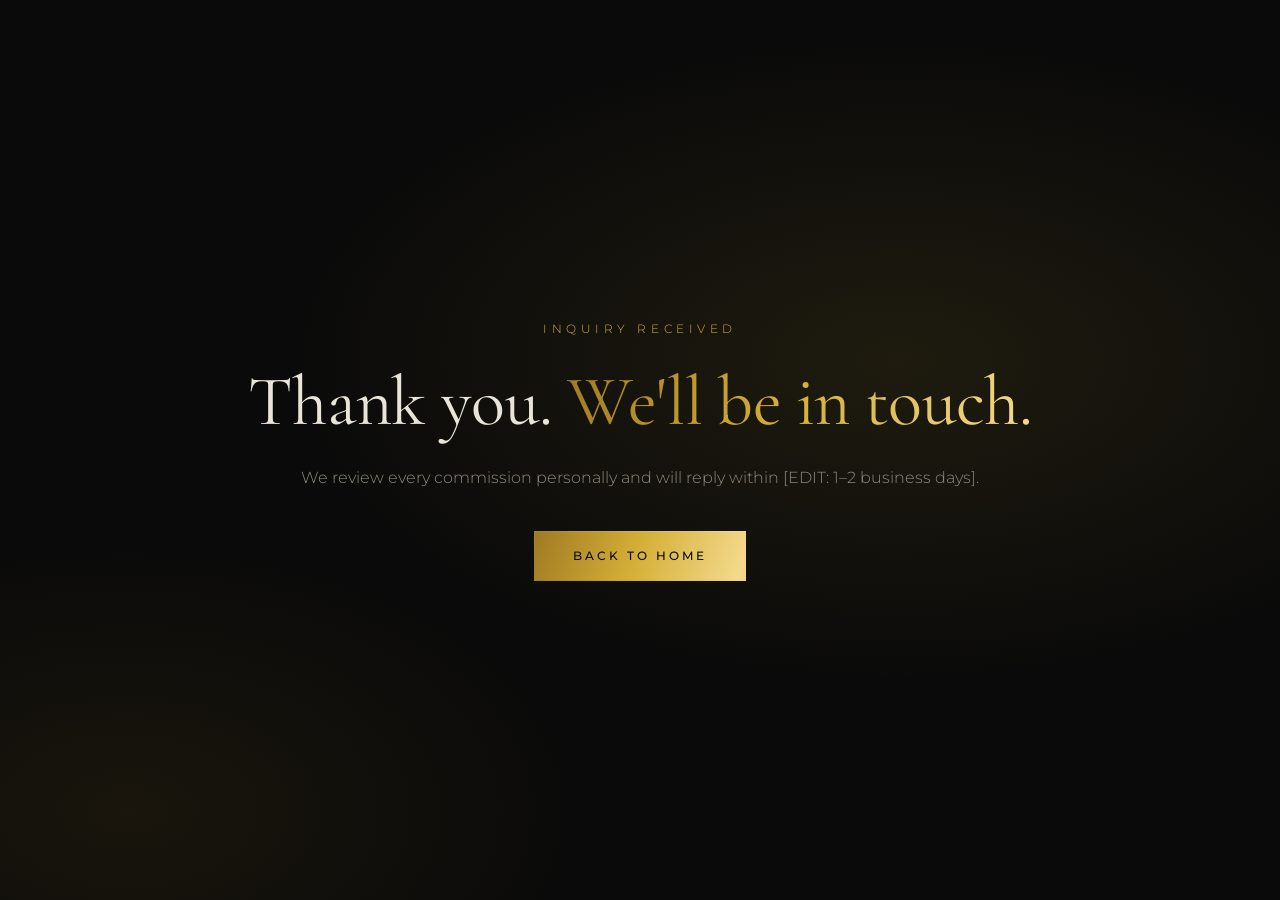
==== thanks.html @ ae039a25 "Add black & gold single-page site outline for Netlify Hero with preloader, gold-dust canvas, river g" ====
<!doctype html>
<html lang="en">
<head>
  <meta charset="utf-8">
  <meta name="viewport" content="width=device-width, initial-scale=1">
  <title>Thank You | Ashton Custom Carpentry</title>
  <link href="https://fonts.googleapis.com/css2?family=Cormorant+Garamond:ital,wght@0,400;1,400&family=Montserrat:wght@300;500&display=swap" rel="stylesheet">
  <link rel="stylesheet" href="css/styles.css">
</head>
<body class="is-ready">
  <main class="hero" style="text-align:center">
    <div class="container" style="position:relative;z-index:2">
      <p class="eyebrow">Inquiry Received</p>
      <h1 class="display" style="margin:24px 0">Thank you. <span class="gold-text">We'll be in touch.</span></h1>
      <p style="color:var(--muted);margin-bottom:40px">We review every commission personally and will reply within [EDIT: 1–2 business days].</p>
      <a href="/" class="btn btn--gold">Back to Home</a>
    </div>
  </main>
</body>
</html>
---- css/styles.css ----
/* =========================================================
   Ashton Custom Carpentry — Black & Gold
   ========================================================= */

:root {
  --black: #0a0a0a;
  --black-2: #111111;
  --black-3: #181818;
  --line: rgba(212, 175, 55, 0.18);
  --gold: #d4af37;
  --gold-light: #f3d98b;
  --gold-deep: #a07a22;
  --gold-grad: linear-gradient(110deg, var(--gold-deep) 0%, var(--gold) 25%, var(--gold-light) 50%, var(--gold) 75%, var(--gold-deep) 100%);
  --text: #e9e4d8;
  --muted: #8f8a7e;
  --serif: "Cormorant Garamond", Georgia, serif;
  --sans: "Montserrat", system-ui, sans-serif;
  --ease: cubic-bezier(.22, 1, .36, 1);
  --nav-h: 84px;
}

*, *::before, *::after { box-sizing: border-box; margin: 0; padding: 0; }
html { scroll-behavior: smooth; overflow-x: clip; }
body {
  background: var(--black);
  color: var(--text);
  font-family: var(--sans);
  font-weight: 300;
  line-height: 1.7;
  overflow-x: hidden;
  -webkit-font-smoothing: antialiased;
}
body.is-loading { overflow: hidden; }
img { max-width: 100%; display: block; }
a { color: inherit; text-decoration: none; }
::selection { background: var(--gold); color: var(--black); }

.container { width: min(1240px, 100% - 48px); margin-inline: auto; }
.section { padding: clamp(80px, 12vw, 160px) 0; position: relative; }
.hidden { display: none; }

/* ---------- Typography ---------- */
.display {
  font-family: var(--serif);
  font-weight: 400;
  font-size: clamp(2.4rem, 5.5vw, 4.4rem);
  line-height: 1.08;
  letter-spacing: -0.01em;
}
.eyebrow, .section-tag {
  font-size: .75rem;
  letter-spacing: .38em;
  text-transform: uppercase;
  color: var(--gold);
}
.section-num {
  font-family: var(--serif);
  font-style: italic;
  font-size: 1.1rem;
  color: var(--gold);
  display: inline-flex;
  align-items: center;
  gap: 14px;
}
.section-num::after { content: ""; width: 48px; height: 1px; background: var(--gold); }

.gold-text {
  background: var(--gold-grad);
  background-size: 200% auto;
  -webkit-background-clip: text;
  background-clip: text;
  color: transparent;
  animation: shimmer 6s linear infinite;
}
@keyframes shimmer { to { background-position: 200% center; } }

.section-head { text-align: center; margin-bottom: clamp(48px, 7vw, 88px); }
.section-head .display { margin: 18px 0 14px; }
.section-head p { color: var(--muted); }

/* ---------- Buttons ---------- */
.btn {
  --pad: 18px 38px;
  display: inline-flex; align-items: center; justify-content: center;
  padding: var(--pad);
  font: 500 .75rem/1 var(--sans);
  letter-spacing: .25em;
  text-transform: uppercase;
  border: 1px solid transparent;
  cursor: pointer;
  position: relative;
  overflow: hidden;
  transition: color .5s var(--ease), border-color .5s var(--ease), transform .5s var(--ease);
  isolation: isolate;
}
.btn--sm { --pad: 12px 22px; }
.btn--block { width: 100%; }
.btn--gold { background: var(--gold-grad); background-size: 200% auto; color: var(--black); animation: shimmer 6s linear infinite; }
.btn--gold::before, .btn--ghost::before, .btn--outline::before {
  content: ""; position: absolute; inset: 0; z-index: -1;
  transform: scaleX(0); transform-origin: right;
  transition: transform .6s var(--ease);
}
.btn--gold::before { background: var(--black); }
.btn--gold:hover { color: var(--gold); border-color: var(--gold); }
.btn--ghost, .btn--outline { border-color: var(--line); color: var(--text); }
.btn--outline { border-color: var(--gold); color: var(--gold); }
.btn--ghost::before, .btn--outline::before { background: var(--gold); }
.btn--ghost:hover, .btn--outline:hover { color: var(--black); border-color: var(--gold); }
.btn:hover::before { transform: scaleX(1); transform-origin: left; }
.btn:active { transform: scale(.98); }

.link-arrow {
  font-size: .72rem; letter-spacing: .3em; text-transform: uppercase; color: var(--gold);
  display: inline-flex; align-items: center; gap: 12px;
}
.link-arrow::after { content: ""; width: 28px; height: 1px; background: currentColor; transition: width .5s var(--ease); }
.link-arrow:hover::after { width: 56px; }

/* ---------- Preloader ---------- */
.preloader {
  position: fixed; inset: 0; z-index: 1000;
  background: var(--black);
  display: grid; place-items: center;
  transition: opacity .8s var(--ease) .2s, visibility .8s .2s;
}
.preloader.is-done { opacity: 0; visibility: hidden; }
.preloader__mark { display: grid; justify-items: center; gap: 18px; }
.preloader__letter {
  font-family: var(--serif); font-size: 5rem; line-height: 1;
  background: var(--gold-grad); background-size: 200% auto;
  -webkit-background-clip: text; background-clip: text; color: transparent;
  animation: shimmer 2s linear infinite, fadeIn 1s var(--ease) both;
}
.preloader__line { width: 120px; height: 1px; background: var(--line); position: relative; overflow: hidden; }
.preloader__line::after {
  content: ""; position: absolute; inset: 0; background: var(--gold);
  transform: translateX(-100%); animation: load 1.2s var(--ease) forwards;
}
@keyframes load { to { transform: translateX(0); } }
@keyframes fadeIn { from { opacity: 0; transform: translateY(10px); } }

/* ---------- Nav ---------- */
.nav {
  position: fixed; inset: 0 0 auto; z-index: 100;
  height: var(--nav-h);
  display: flex; align-items: center;
  transition: background .5s var(--ease), height .5s var(--ease), border-color .5s, transform .5s var(--ease);
  border-bottom: 1px solid transparent;
  transform: translateY(-100%);
}
body.is-ready .nav { transform: none; transition-delay: 0s, 0s, 0s, 1.2s; }
.nav.is-scrolled {
  --nav-h: 68px;
  background: rgba(10, 10, 10, .82);
  backdrop-filter: blur(14px);
  border-color: var(--line);
}
.nav.is-hidden { transform: translateY(-100%) !important; }
.nav__inner { display: flex; align-items: center; justify-content: space-between; }
.nav__logo { display: flex; align-items: center; gap: 14px; }
.nav__logo-mark {
  width: 42px; height: 42px; display: grid; place-items: center;
  border: 1px solid var(--gold); font-family: var(--serif); font-size: 1.5rem; color: var(--gold);
  position: relative; transition: transform .8s var(--ease);
}
.nav__logo-mark::before {
  content: ""; position: absolute; inset: 4px; border: 1px solid var(--line);
}
.nav__logo:hover .nav__logo-mark { transform: rotate(90deg); }
.nav__logo-text { font-family: var(--serif); font-size: 1.35rem; letter-spacing: .08em; line-height: 1; display: grid; }
.nav__logo-text em { font-family: var(--sans); font-style: normal; font-size: .55rem; letter-spacing: .38em; text-transform: uppercase; color: var(--gold); margin-top: 6px; }
.nav__links { display: flex; align-items: center; gap: 38px; }
.nav__links a:not(.btn) {
  font-size: .72rem; letter-spacing: .25em; text-transform: uppercase; position: relative; padding: 6px 0;
}
.nav__links a:not(.btn)::after {
  content: ""; position: absolute; left: 0; bottom: 0; height: 1px; width: 100%;
  background: var(--gold); transform: scaleX(0); transform-origin: right; transition: transform .5s var(--ease);
}
.nav__links a:not(.btn):hover::after, .nav__links a.is-current::after { transform: scaleX(1); transform-origin: left; }
.nav__toggle { display: none; background: none; border: 0; width: 34px; height: 20px; position: relative; cursor: pointer; }
.nav__toggle span { position: absolute; left: 0; width: 100%; height: 1px; background: var(--gold); transition: transform .5s var(--ease), top .5s var(--ease); }
.nav__toggle span:first-child { top: 4px; }
.nav__toggle span:last-child { top: 15px; }
.nav.is-open .nav__toggle span:first-child { top: 10px; transform: rotate(45deg); }
.nav.is-open .nav__toggle span:last-child { top: 10px; transform: rotate(-45deg); }

/* ---------- Hero (animated header) ---------- */
.hero {
  position: relative; min-height: 100svh;
  display: grid; align-items: center;
  overflow: hidden;
  background:
    radial-gradient(ellipse 80% 60% at 70% 40%, rgba(212,175,55,.10), transparent 60%),
    radial-gradient(ellipse 60% 50% at 10% 90%, rgba(160,122,34,.10), transparent 60%),
    var(--black);
}
.hero__dust { position: absolute; inset: 0; width: 100%; height: 100%; }
.hero__grain {
  position: absolute; inset: -50%;
  background: repeating-radial-gradient(ellipse 120% 40% at 50% 50%, transparent 0 18px, rgba(212,175,55,.035) 19px 20px);
  animation: grainDrift 40s linear infinite;
  opacity: .9;
}
@keyframes grainDrift { to { transform: rotate(360deg) scale(1.1); } }
.hero__river {
  position: absolute; right: -10%; top: 0; width: 55%; height: 100%;
  background: linear-gradient(180deg, transparent, rgba(212,175,55,.12) 40%, rgba(243,217,139,.18) 55%, transparent);
  filter: blur(60px);
  clip-path: path("M200,0 C320,200 80,350 220,520 C360,690 120,820 260,1000 L420,1000 C280,820 520,690 380,520 C240,350 480,200 360,0 Z");
  animation: riverFlow 12s ease-in-out infinite alternate;
}
@keyframes riverFlow { to { transform: translateY(-4%) translateX(-3%) scale(1.05); opacity: .6; } }

.hero__content { position: relative; z-index: 2; padding-top: var(--nav-h); }
.hero__title {
  font-family: var(--serif); font-weight: 400;
  font-size: clamp(3.2rem, 10vw, 8.5rem);
  line-height: .98; letter-spacing: -.02em;
  margin: 24px 0 32px;
}
.hero__title .line { display: block; overflow: hidden; padding-bottom: .08em; }
.hero__title .word { display: inline-block; transform: translateY(110%); }
body.is-ready .hero__title .word { animation: rise 1.3s var(--ease) var(--d, 0s) forwards; }
@keyframes rise { to { transform: translateY(0); } }
.hero__sub { max-width: 560px; color: var(--muted); font-size: 1.05rem; }
.hero__cta { display: flex; flex-wrap: wrap; gap: 18px; margin-top: 44px; }

.reveal-up { opacity: 0; transform: translateY(24px); }
body.is-ready .reveal-up { animation: fadeUp 1.1s var(--ease) var(--d, 0s) forwards; }
@keyframes fadeUp { to { opacity: 1; transform: none; } }

.hero__scroll {
  position: absolute; left: 50%; bottom: 36px; transform: translateX(-50%); z-index: 2;
  display: grid; justify-items: center; gap: 12px;
  font-size: .62rem; letter-spacing: .4em; text-transform: uppercase; color: var(--muted);
}
.hero__scroll i { width: 1px; height: 60px; background: var(--line); position: relative; overflow: hidden; }
.hero__scroll i::after {
  content: ""; position: absolute; left: 0; top: -100%; width: 100%; height: 100%;
  background: var(--gold); animation: scrollLine 2.2s var(--ease) infinite;
}
@keyframes scrollLine { to { top: 100%; } }

/* ---------- Scroll reveal ---------- */
.reveal { opacity: 0; transform: translateY(40px); transition: opacity 1.1s var(--ease) var(--d, 0s), transform 1.1s var(--ease) var(--d, 0s); }
.reveal.is-visible { opacity: 1; transform: none; }

/* ---------- Placeholder "wood" blocks (replace with real photos) ---------- */
.ph {
  position: relative; width: 100%; height: 100%; min-height: 260px;
  display: grid; place-items: center;
  background-color: #2a1a10;
  overflow: hidden;
}
.ph span {
  position: relative; z-index: 1;
  font-size: .65rem; letter-spacing: .35em; text-transform: uppercase;
  color: rgba(243,217,139,.7); border: 1px dashed rgba(243,217,139,.35); padding: 10px 16px;
  background: rgba(0,0,0,.35);
}
.ph::before {
  content: ""; position: absolute; inset: 0;
  background: repeating-linear-gradient(100deg, rgba(0,0,0,.18) 0 2px, transparent 2px 9px, rgba(255,255,255,.03) 9px 10px, transparent 10px 22px);
}
.ph--walnut { background: linear-gradient(135deg, #3b2416, #1d120b 60%, #4a2e1b); }
.ph--oak    { background: linear-gradient(135deg, #8a6a43, #5a4228 60%, #9c7a4f); }
.ph--bar    { background: linear-gradient(160deg, #2c1a0f, #5b3a20 50%, #1a0f08); }
.ph--shop   { background: linear-gradient(160deg, #1b1612, #3a2a1c 60%, #0f0c09); }
.ph--smoke  { background: linear-gradient(90deg, #3a2416 0 35%, #2a2f33 35% 65%, #3a2416 65%); }
.ph--river  { background: linear-gradient(90deg, #3b2416 0 38%, #0f3b52 42%, #1f6f8b 50%, #0f3b52 58%, #3b2416 62%); }
.ph--epoxy  { background: linear-gradient(120deg, #4a2e1b 0 30%, #b8892b 45%, #f3d98b 50%, #b8892b 55%, #1a120c 70%); }

/* ---------- Intro ---------- */
.intro__grid { display: grid; grid-template-columns: 1fr 2.4fr; gap: 60px; align-items: start; }
.intro__label { display: grid; gap: 14px; }
.intro__copy p { color: var(--muted); max-width: 640px; margin-top: 32px; font-size: 1.05rem; }
.stats {
  display: grid; grid-template-columns: repeat(4, 1fr);
  margin-top: clamp(64px, 9vw, 120px);
  border-top: 1px solid var(--line); border-bottom: 1px solid var(--line);
}
.stat { padding: 44px 24px; text-align: center; position: relative; }
.stat + .stat { border-left: 1px solid var(--line); }
.stat__num, .stat__plus { font-family: var(--serif); font-size: clamp(2.6rem, 5vw, 4rem); line-height: 1; color: var(--gold); }
.stat p { font-size: .7rem; letter-spacing: .3em; text-transform: uppercase; color: var(--muted); margin-top: 12px; }

/* ---------- Services ---------- */
.services { background: var(--black-2); }
.services__grid { display: grid; grid-template-columns: repeat(4, 1fr); gap: 24px; }
.card {
  background: var(--black); border: 1px solid var(--line);
  display: flex; flex-direction: column;
  transition: transform .8s var(--ease), border-color .6s, opacity 1.1s var(--ease) var(--d, 0s);
}
.card:hover { transform: translateY(-10px); border-color: var(--gold); }
.card__media { aspect-ratio: 4/5; height: auto; min-height: 0; }
.card__media::after {
  content: ""; position: absolute; inset: 0;
  background: linear-gradient(180deg, transparent 50%, rgba(10,10,10,.9));
}
.card:hover .card__media::before { transform: scale(1.08); }
.card__media::before { transition: transform 1.2s var(--ease); }
.card__body { padding: 32px 28px 36px; display: grid; gap: 14px; }
.card__num { font-family: var(--serif); font-style: italic; color: var(--gold); }
.card h3 { font-family: var(--serif); font-weight: 500; font-size: 1.7rem; line-height: 1.15; }
.card p { color: var(--muted); font-size: .92rem; }

/* ---------- Gallery ---------- */
.filters { display: flex; justify-content: center; flex-wrap: wrap; gap: 8px; margin-bottom: 56px; }
.filter {
  background: none; border: 1px solid transparent; color: var(--muted);
  font: 400 .72rem var(--sans); letter-spacing: .28em; text-transform: uppercase;
  padding: 12px 22px; cursor: pointer; transition: color .4s, border-color .4s;
}
.filter:hover { color: var(--text); }
.filter.is-active { color: var(--gold); border-color: var(--gold); }

.gallery {
  display: grid; grid-template-columns: repeat(3, 1fr);
  grid-auto-rows: 300px; grid-auto-flow: dense; gap: 20px;
}
.gallery__item { position: relative; overflow: hidden; cursor: pointer; }
.gallery__item.tall { grid-row: span 2; }
.gallery__item.wide { grid-column: span 2; }
.gallery__item.is-filtered { display: none; }
.gallery__item .ph, .gallery__item img { height: 100%; width: 100%; object-fit: cover; transition: transform 1.4s var(--ease); }
.gallery__item:hover .ph, .gallery__item:hover img { transform: scale(1.07); }
.gallery__item figcaption {
  position: absolute; inset: auto 0 0; padding: 28px;
  background: linear-gradient(transparent, rgba(10,10,10,.92));
  transform: translateY(30%); opacity: 0;
  transition: transform .7s var(--ease), opacity .7s var(--ease);
}
.gallery__item:hover figcaption { transform: none; opacity: 1; }
.gallery__item figcaption span { font-size: .65rem; letter-spacing: .32em; text-transform: uppercase; color: var(--gold); }
.gallery__item figcaption h4 { font-family: var(--serif); font-weight: 500; font-size: 1.35rem; margin-top: 6px; }
.gallery__item::after {
  content: ""; position: absolute; inset: 14px; border: 1px solid var(--gold);
  opacity: 0; transform: scale(1.04); transition: opacity .7s var(--ease), transform .7s var(--ease); pointer-events: none;
}
.gallery__item:hover::after { opacity: .6; transform: none; }

/* ---------- Process ---------- */
.process { background: var(--black-2); }
.timeline { list-style: none; display: grid; grid-template-columns: repeat(5, 1fr); gap: 0; position: relative; }
.timeline::before {
  content: ""; position: absolute; top: 28px; left: 10%; right: 10%; height: 1px;
  background: linear-gradient(90deg, transparent, var(--gold), transparent);
}
.step { text-align: center; padding: 0 16px; }
.step__num {
  width: 56px; height: 56px; margin: 0 auto 28px; display: grid; place-items: center;
  border: 1px solid var(--gold); background: var(--black-2); border-radius: 50%;
  font-family: var(--serif); color: var(--gold); font-size: 1.1rem; position: relative;
  transition: background .5s, color .5s;
}
.step:hover .step__num { background: var(--gold); color: var(--black); }
.step h3 { font-family: var(--serif); font-weight: 500; font-size: 1.45rem; margin-bottom: 10px; }
.step p { color: var(--muted); font-size: .9rem; }

/* ---------- Materials ---------- */
.marquee { overflow: hidden; border-block: 1px solid var(--line); padding: 28px 0; margin-bottom: 64px; mask-image: linear-gradient(90deg, transparent, #000 10%, #000 90%, transparent); }
.marquee__track { display: flex; gap: 64px; width: max-content; animation: marquee 40s linear infinite; }
.marquee__track span { font-family: var(--serif); font-style: italic; font-size: clamp(1.8rem, 3.5vw, 2.8rem); color: var(--text); white-space: nowrap; display: flex; align-items: center; gap: 64px; }
.marquee__track span::after { content: "✦"; font-style: normal; font-size: .9rem; color: var(--gold); }
.marquee:hover .marquee__track { animation-play-state: paused; }
@keyframes marquee { to { transform: translateX(-50%); } }
.materials__grid { display: grid; grid-template-columns: repeat(4, 1fr); gap: 24px; }
.mat { padding: 36px 28px; border: 1px solid var(--line); position: relative; transition: border-color .5s; }
.mat::before { content: ""; position: absolute; top: -1px; left: -1px; width: 32px; height: 32px; border-top: 1px solid var(--gold); border-left: 1px solid var(--gold); transition: width .6s var(--ease), height .6s var(--ease); }
.mat:hover::before { width: calc(100% + 2px); height: calc(100% + 2px); }
.mat h4 { font-family: var(--serif); font-weight: 500; font-size: 1.4rem; color: var(--gold); margin-bottom: 10px; }
.mat p { color: var(--muted); font-size: .9rem; }

/* ---------- About ---------- */
.about__grid { display: grid; grid-template-columns: 1fr 1fr; gap: clamp(48px, 8vw, 120px); align-items: center; }
.about__media { position: relative; }
.about__media .ph { aspect-ratio: 4/5; height: auto; }
.about__frame { position: absolute; inset: 28px -28px -28px 28px; border: 1px solid var(--gold); z-index: -1; }
.about__copy .display { margin: 18px 0 28px; }
.about__copy p { color: var(--muted); margin-bottom: 18px; }
.signature { font-family: var(--serif); font-style: italic; font-size: 1.6rem; color: var(--gold) !important; margin-top: 28px; }

/* ---------- Testimonials ---------- */
.testimonials { background: var(--black-2); text-align: center; }
.quotes { position: relative; max-width: 860px; margin: 0 auto; min-height: 260px; }
.quote { position: absolute; inset: 0 0 auto; opacity: 0; transform: translateY(20px); transition: opacity .9s var(--ease), transform .9s var(--ease); pointer-events: none; }
.quote.is-active { opacity: 1; transform: none; pointer-events: auto; position: relative; }
.quote p { font-family: var(--serif); font-style: italic; font-size: clamp(1.5rem, 3vw, 2.3rem); line-height: 1.4; }
.quote cite { display: block; margin-top: 28px; font-style: normal; font-size: .72rem; letter-spacing: .3em; text-transform: uppercase; color: var(--gold); }
.quotes__dots { display: flex; justify-content: center; gap: 12px; margin-top: 44px; }
.quotes__dots button { width: 34px; height: 2px; border: 0; background: var(--line); cursor: pointer; transition: background .4s, width .4s var(--ease); }
.quotes__dots button.is-active { background: var(--gold); width: 54px; }

/* ---------- Contact ---------- */
.contact__grid { display: grid; grid-template-columns: 1fr 1.2fr; gap: clamp(48px, 8vw, 110px); }
.contact__copy .display { margin: 18px 0 24px; }
.contact__copy > p { color: var(--muted); }
.contact__info { list-style: none; margin-top: 44px; display: grid; gap: 22px; }
.contact__info li { display: grid; grid-template-columns: 90px 1fr; border-bottom: 1px solid var(--line); padding-bottom: 18px; }
.contact__info span { font-size: .68rem; letter-spacing: .3em; text-transform: uppercase; color: var(--gold); padding-top: 4px; }
.contact__info a:hover { color: var(--gold); }

.form { display: grid; gap: 28px; padding: clamp(28px, 4vw, 52px); border: 1px solid var(--line); background: var(--black-2); }
.form__row { display: grid; grid-template-columns: 1fr 1fr; gap: 28px; }
.field { position: relative; display: block; }
.field input, .field select, .field textarea {
  width: 100%; background: transparent; border: 0; border-bottom: 1px solid var(--line);
  color: var(--text); font: 300 1rem var(--sans); padding: 22px 0 10px; outline: none;
  transition: border-color .4s; resize: vertical; appearance: none; border-radius: 0;
}
.field select option { background: var(--black-2); }
.field--select::after { content: ""; position: absolute; right: 4px; top: 28px; width: 7px; height: 7px; border-right: 1px solid var(--gold); border-bottom: 1px solid var(--gold); transform: rotate(45deg); pointer-events: none; }
.field span {
  position: absolute; left: 0; top: 22px; color: var(--muted); font-size: .9rem; pointer-events: none;
  transition: top .4s var(--ease), font-size .4s var(--ease), color .4s, letter-spacing .4s;
}
.field input:focus, .field select:focus, .field textarea:focus { border-color: var(--gold); }
.field input:focus + span, .field input:not(:placeholder-shown) + span,
.field textarea:focus + span, .field textarea:not(:placeholder-shown) + span,
.field select:focus + span, .field select:valid + span {
  top: 0; font-size: .64rem; letter-spacing: .25em; text-transform: uppercase; color: var(--gold);
}

/* ---------- Footer ---------- */
.footer { border-top: 1px solid var(--line); padding: 64px 0 40px; }
.footer__inner { display: grid; justify-items: center; gap: 18px; text-align: center; }
.footer__tag { color: var(--muted); font-family: var(--serif); font-style: italic; font-size: 1.15rem; }
.footer__copy { font-size: .7rem; letter-spacing: .2em; text-transform: uppercase; color: var(--muted); }

/* ---------- Responsive ---------- */
@media (max-width: 1080px) {
  .services__grid, .materials__grid { grid-template-columns: repeat(2, 1fr); }
  .timeline { grid-template-columns: 1fr; gap: 40px; max-width: 480px; margin: 0 auto; }
  .timeline::before { top: 0; bottom: 0; left: 28px; right: auto; width: 1px; height: auto; background: linear-gradient(180deg, transparent, var(--gold), transparent); }
  .step { display: grid; grid-template-columns: 56px 1fr; column-gap: 24px; text-align: left; padding: 0; }
  .step__num { margin: 0; grid-row: span 2; }
}
@media (max-width: 860px) {
  .nav__toggle { display: block; z-index: 2; }
  .nav__links {
    position: fixed; inset: 0; height: 100vh; background: rgba(10,10,10,.97);
    flex-direction: column; justify-content: center; gap: 34px;
    opacity: 0; visibility: hidden; transition: opacity .5s var(--ease), visibility .5s;
  }
  .nav__links a:not(.btn) { font-size: 1rem; }
  .nav.is-open .nav__links { opacity: 1; visibility: visible; }
  .intro__grid, .about__grid, .contact__grid { grid-template-columns: 1fr; }
  .stats { grid-template-columns: repeat(2, 1fr); }
  .stat:nth-child(3) { border-left: 0; }
  .stat:nth-child(n+3) { border-top: 1px solid var(--line); }
  .gallery { grid-template-columns: repeat(2, 1fr); grid-auto-rows: 240px; }
  .about__frame { inset: 16px -16px -16px 16px; }
}
@media (max-width: 560px) {
  .container { width: calc(100% - 32px); }
  .services__grid, .materials__grid, .form__row { grid-template-columns: 1fr; }
  .gallery { grid-template-columns: 1fr; }
  .gallery__item.wide { grid-column: auto; }
  .gallery__item figcaption { transform: none; opacity: 1; }
  .hero__cta .btn { width: 100%; }
  .contact__info li { grid-template-columns: 1fr; gap: 4px; }
}

@media (prefers-reduced-motion: reduce) {
  *, *::before, *::after { animation-duration: .01ms !important; animation-iteration-count: 1 !important; transition-duration: .01ms !important; }
  .reveal, .reveal-up, .hero__title .word { opacity: 1 !important; transform: none !important; }
}

@media (max-width: 560px), (max-height: 820px) {
  .hero__scroll { display: none; }
}
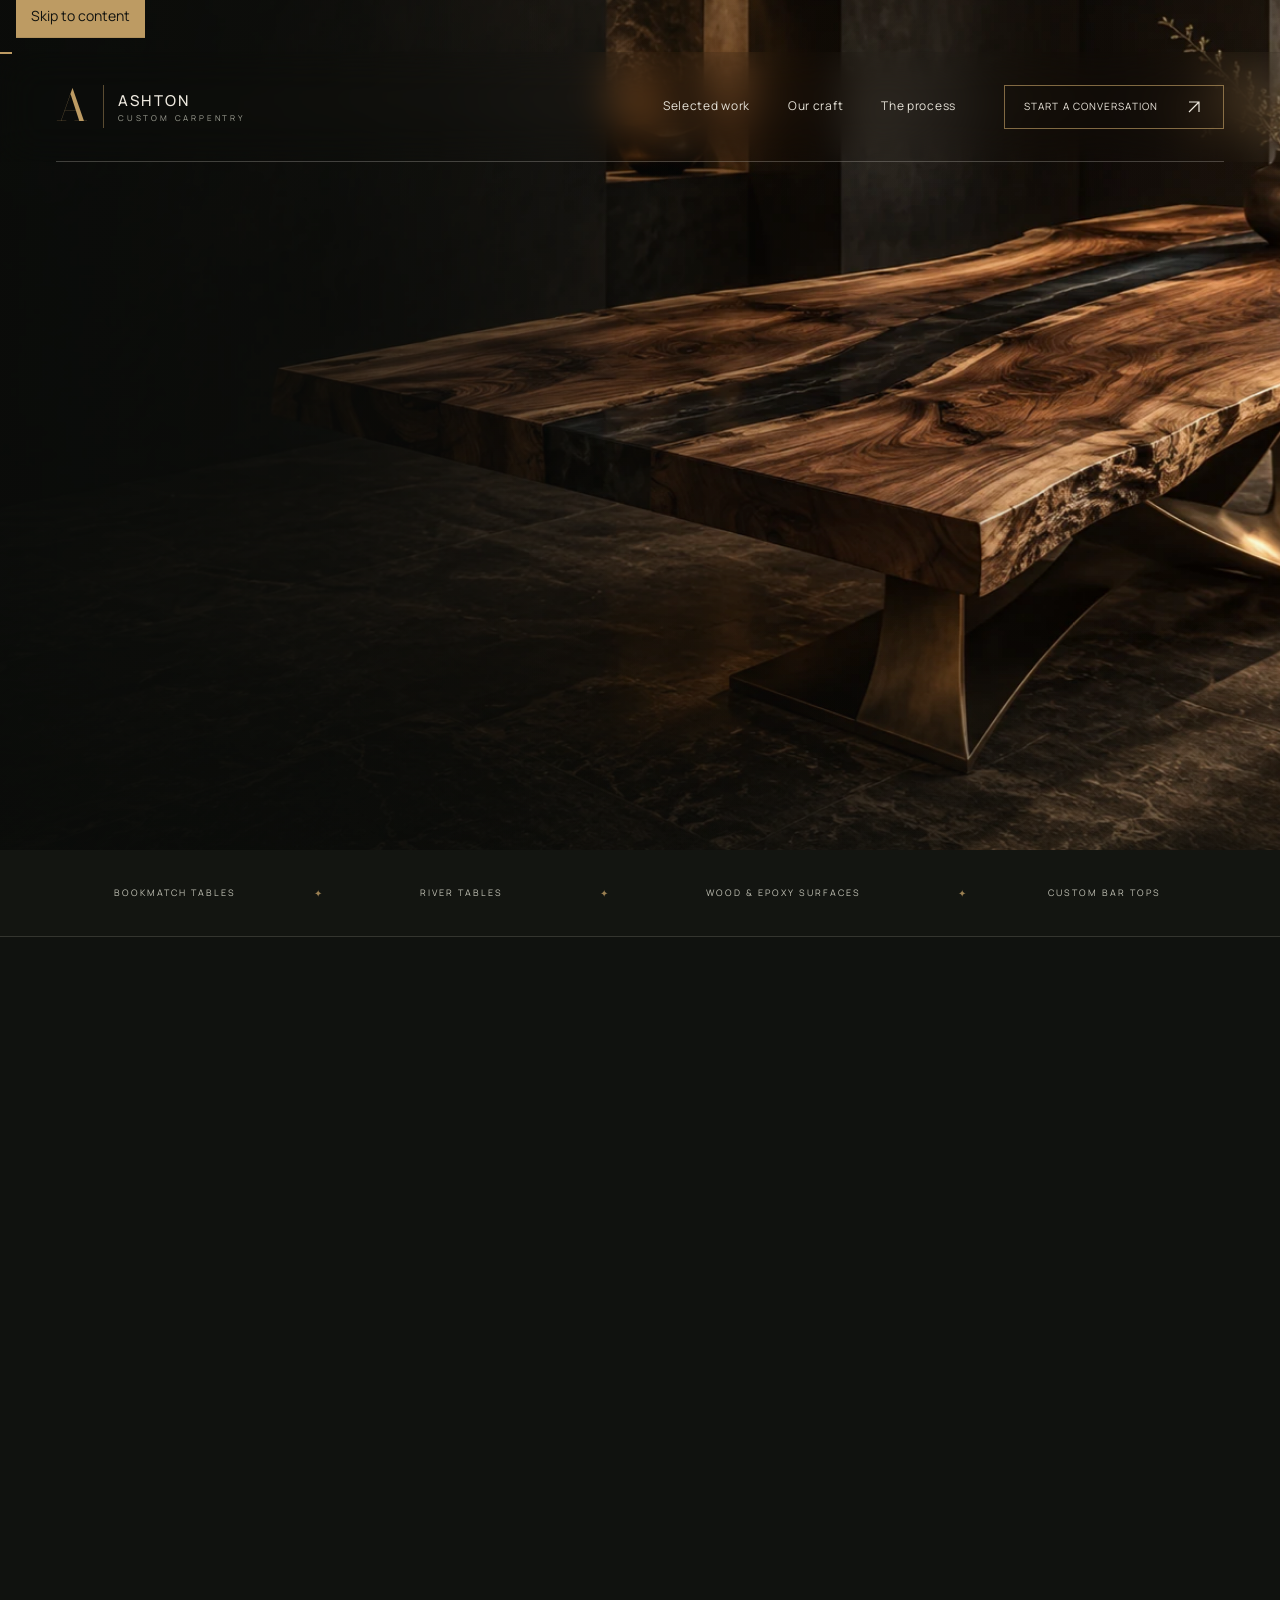
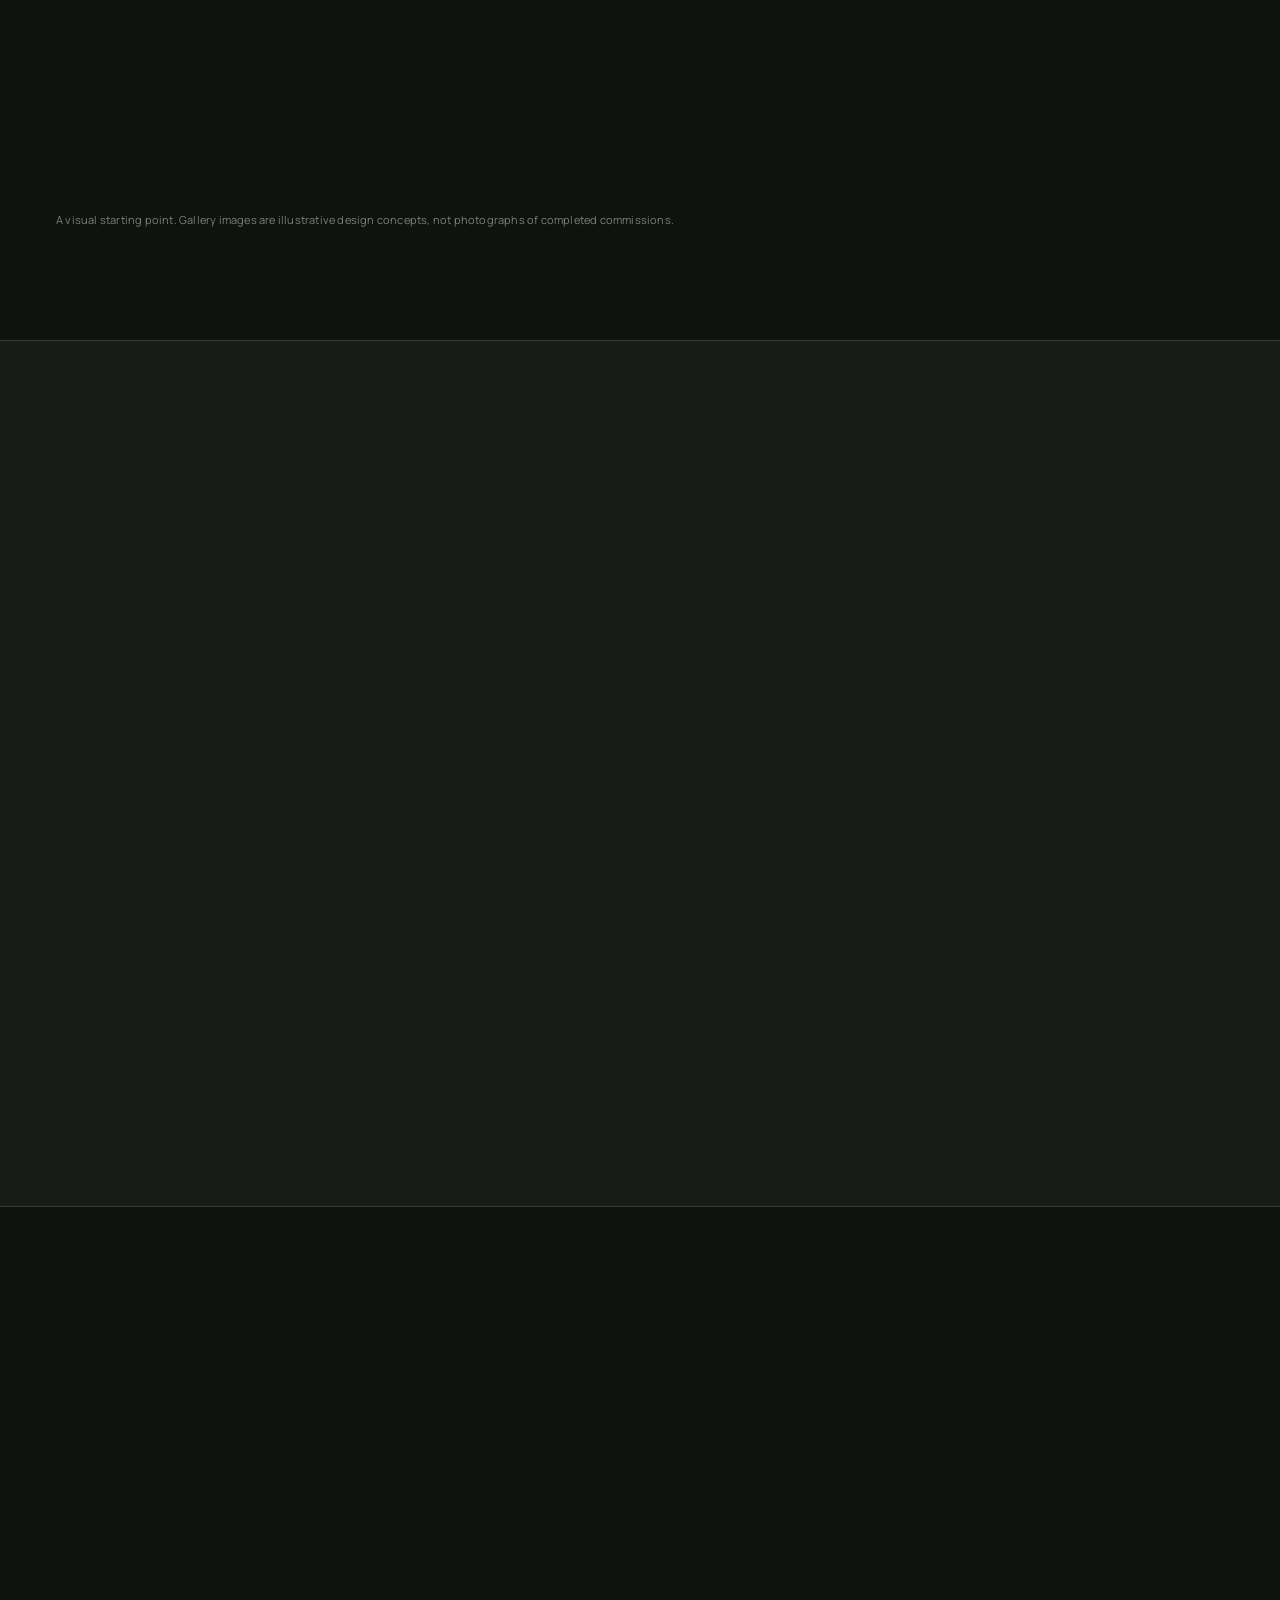
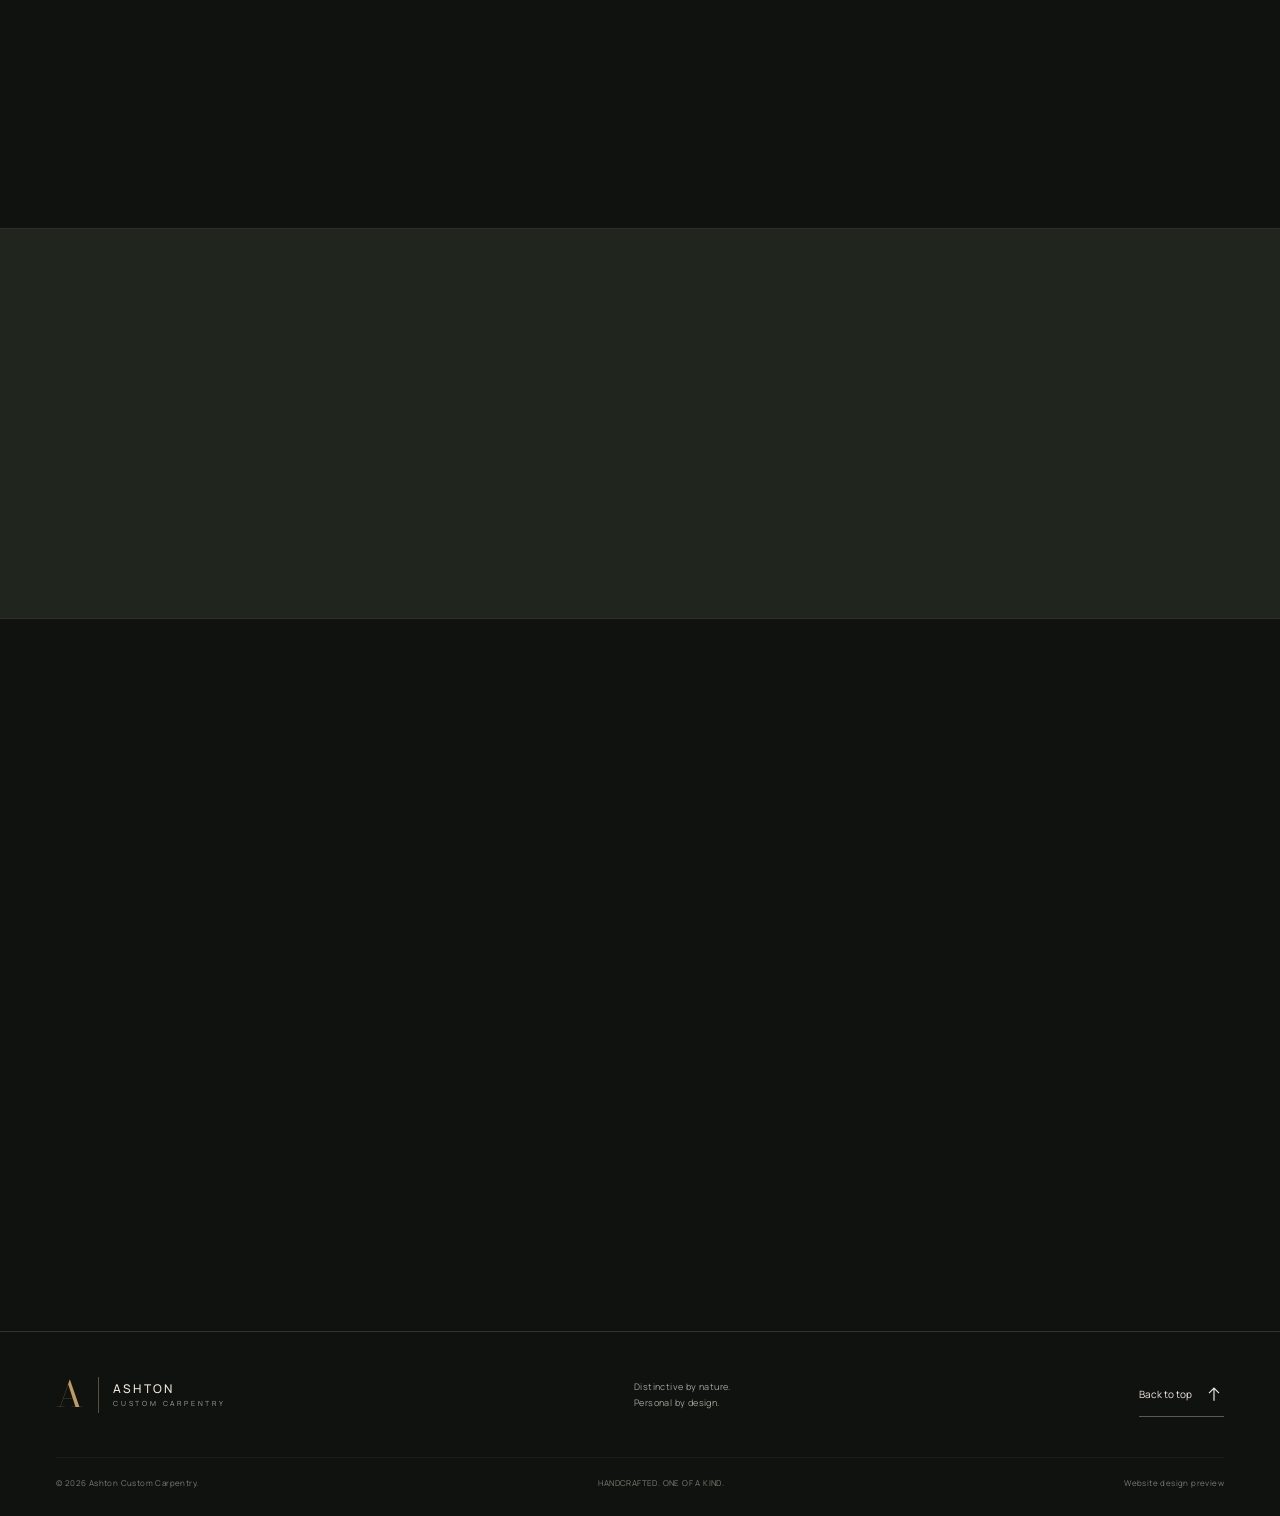
==== commit 65c42a93: "Build luxury carpentry site with expanded concept gallery" ====
--- a/thanks.html
+++ b/thanks.html
@@ -1,20 +1 @@
-<!doctype html>
-<html lang="en">
-<head>
-  <meta charset="utf-8">
-  <meta name="viewport" content="width=device-width, initial-scale=1">
-  <title>Thank You | Ashton Custom Carpentry</title>
-  <link href="https://fonts.googleapis.com/css2?family=Cormorant+Garamond:ital,wght@0,400;1,400&family=Montserrat:wght@300;500&display=swap" rel="stylesheet">
-  <link rel="stylesheet" href="css/styles.css">
-</head>
-<body class="is-ready">
-  <main class="hero" style="text-align:center">
-    <div class="container" style="position:relative;z-index:2">
-      <p class="eyebrow">Inquiry Received</p>
-      <h1 class="display" style="margin:24px 0">Thank you. <span class="gold-text">We'll be in touch.</span></h1>
-      <p style="color:var(--muted);margin-bottom:40px">We review every commission personally and will reply within [EDIT: 1–2 business days].</p>
-      <a href="/" class="btn btn--gold">Back to Home</a>
-    </div>
-  </main>
-</body>
-</html>
+<!doctype html><html lang="en"><head><meta charset="utf-8"><meta name="viewport" content="width=device-width, initial-scale=1"><meta http-equiv="refresh" content="0;url=/#commission"><title>Commission a Piece — Ashton Custom Carpentry</title></head><body><p><a href="/#commission">Return to the commission form</a></p></body></html>
